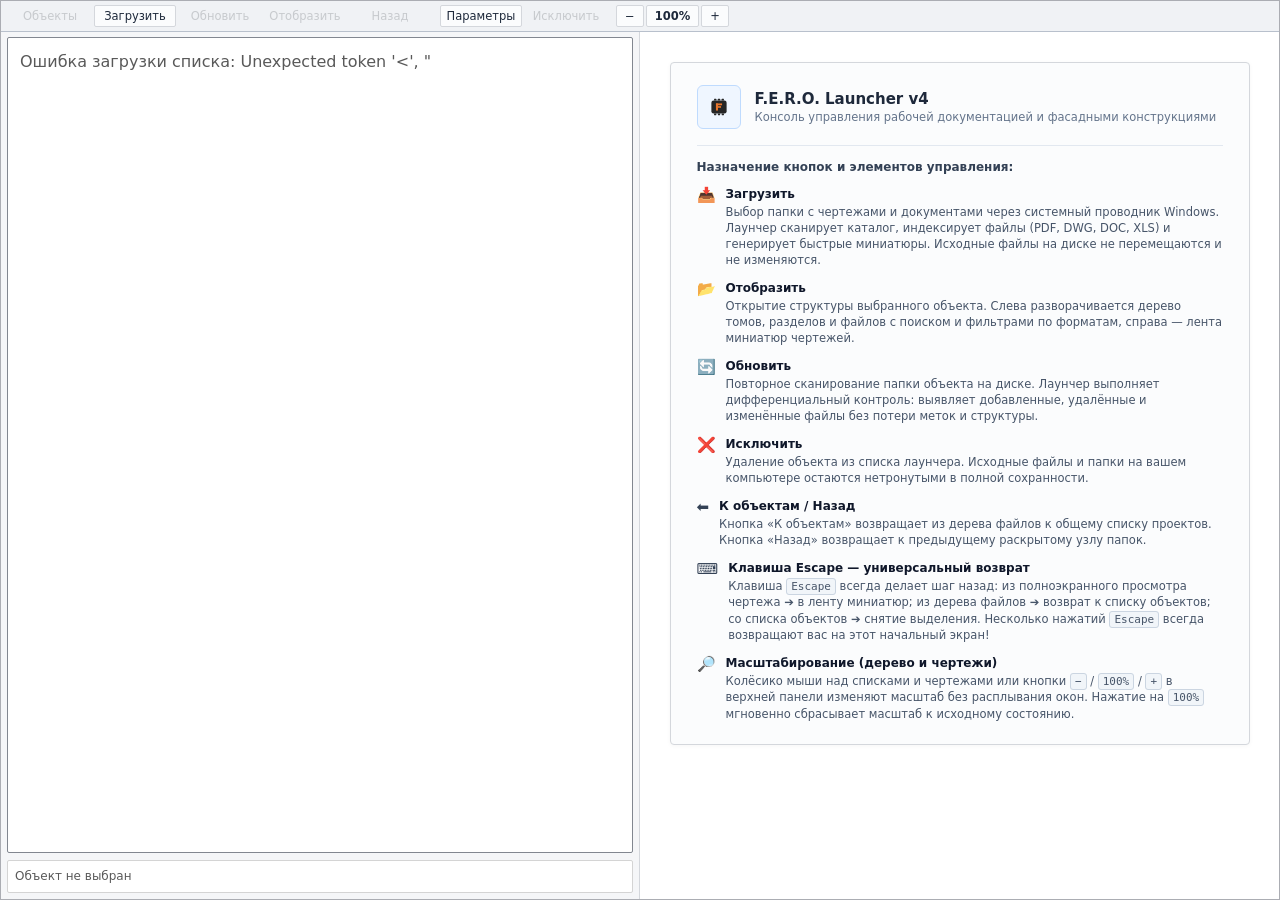
==== app/frontend/index.html @ 47281a1c "fix(frontend): robust DWG status polling with regex matching and cache buster" ====
<!doctype html>
<html lang="ru">
<head>
  <meta charset="utf-8">
  <meta name="viewport" content="width=device-width, initial-scale=1">
  <title>F.E.R.O. Launcher v4</title>
  <link rel="icon" href="favicon.ico" type="image/x-icon">
  <link rel="stylesheet" href="styles.css?v=20261012-stage-nav-fix">
</head>
<body>
  <div class="app-window">
    <div class="action-grid" aria-label="Действия с объектом">
      <button id="backToObjects" type="button" disabled title="Вернуться к списку загруженных объектов">Объекты</button>
      <button id="loadObject" type="button" title="Добавить новый объект в Launcher через системный диалог выбора папки Windows. Исходная папка не переносится и не меняется.">Загрузить</button>
      <button id="refreshObject" type="button" disabled title="Проверить выбранный объект заново: сравнить с предыдущим сканом и показать добавленные, изменённые и удалённые файлы без потери контекста.">Обновить</button>
      <button id="displayObject" type="button" disabled title="Открыть выбранный объект: показать дерево, поиск и фильтры файлов.">Отобразить</button>
      <button id="backToTree" type="button" disabled title="Вернуться к предыдущему состоянию дерева">Назад</button>
      <button id="btnSettings" type="button" title="Параметры лаунчера и ассоциации программ">Параметры</button>
      <button id="excludeObject" type="button" disabled title="Убрать объект из списка Launcher. Исходная папка не удаляется.">Исключить</button>
      <div class="scale-widget" id="scaleWidget" title="Масштаб отображения. Нажмите 100% для возврата к исходному состоянию">
        <button id="scaleMinusBtn" type="button" class="scale-btn" title="Уменьшить масштаб (дерево и миниатюры)">−</button>
        <button id="scaleResetBtn" type="button" class="scale-btn scale-reset" title="Сбросить масштаб на 100%">100%</button>
        <button id="scalePlusBtn" type="button" class="scale-btn" title="Увеличить масштаб (дерево и миниатюры)">+</button>
      </div>
    </div>
    <div class="progress-panel" id="progressPanel" hidden>
      <div class="progress-head"><span id="progressLabel">Операция…</span><strong id="progressValue">0%</strong></div>
      <div class="progress-track"><span id="progressFill"></span></div>
      <div class="progress-detail" id="progressDetail">Подготовка</div>
      <button class="cancel-button" id="cancelOperation" type="button">Отменить</button>
    </div>
    <main class="shell">
      <aside class="sidebar" id="sidebar">
        <section class="state active" id="objectListState">
          <div class="object-list" id="objectList"></div>
          <div class="stats" id="objectStats">Объект не выбран</div>
        </section>

        <section class="state" id="treeState">
          <input class="search-input" id="treeSearch" type="search" placeholder="Поиск: pdf, разрез, спецификация…" spellcheck="false">
          <div class="format-strip" id="formatStrip"></div>
          <div class="tree-filter-summary" id="treeFilterSummary"></div>
          <div class="tree" id="objectTree"></div>
        </section>
      </aside>

      <section class="viewer" aria-label="Область просмотра PDF">
        <div class="pdf-viewer empty" id="pdfViewer">
        <div class="welcome-panel" id="welcomePanel">
          <div class="welcome-card">
            <div class="welcome-header">
              <div class="welcome-icon">
                <svg viewBox="0 0 256 256" width="26" height="26" aria-hidden="true">
                  <g fill="#262626">
                    <rect x="79.25" y="47.5" width="22.5" height="17.5" rx="3"/>
                    <rect x="116.75" y="47.5" width="22.5" height="17.5" rx="3"/>
                    <rect x="154.25" y="47.5" width="22.5" height="17.5" rx="3"/>
                    <rect x="79.25" y="191" width="22.5" height="17.5" rx="3"/>
                    <rect x="116.75" y="191" width="22.5" height="17.5" rx="3"/>
                    <rect x="154.25" y="191" width="22.5" height="17.5" rx="3"/>
                    <rect x="53" y="63" width="150" height="130" rx="22"/>
                  </g>
                  <g fill="#E8762D">
                    <rect x="98" y="93" width="20" height="70"/>
                    <rect x="98" y="93" width="60" height="18"/>
                    <rect x="98" y="119.5" width="50" height="16"/>
                  </g>
                </svg>
              </div>
              <div class="welcome-title-group">
                <div class="welcome-title">F.E.R.O. Launcher v4</div>
                <div class="welcome-subtitle">Консоль управления рабочей документацией и фасадными конструкциями</div>
              </div>
            </div>
            <div class="welcome-divider"></div>
            <div class="welcome-section-title">Назначение кнопок и элементов управления:</div>
            <div class="welcome-grid">
              <div class="welcome-item">
                <span class="welcome-bullet">📥</span>
                <div>
                  <strong>Загрузить</strong>
                  <p>Выбор папки с чертежами и документами через системный проводник Windows. Лаунчер сканирует каталог, индексирует файлы (PDF, DWG, DOC, XLS) и генерирует быстрые миниатюры. Исходные файлы на диске не перемещаются и не изменяются.</p>
                </div>
              </div>
              <div class="welcome-item">
                <span class="welcome-bullet">📂</span>
                <div>
                  <strong>Отобразить</strong>
                  <p>Открытие структуры выбранного объекта. Слева разворачивается дерево томов, разделов и файлов с поиском и фильтрами по форматам, справа — лента миниатюр чертежей.</p>
                </div>
              </div>
              <div class="welcome-item">
                <span class="welcome-bullet">🔄</span>
                <div>
                  <strong>Обновить</strong>
                  <p>Повторное сканирование папки объекта на диске. Лаунчер выполняет дифференциальный контроль: выявляет добавленные, удалённые и изменённые файлы без потери меток и структуры.</p>
                </div>
              </div>
              <div class="welcome-item">
                <span class="welcome-bullet">❌</span>
                <div>
                  <strong>Исключить</strong>
                  <p>Удаление объекта из списка лаунчера. Исходные файлы и папки на вашем компьютере остаются нетронутыми в полной сохранности.</p>
                </div>
              </div>
              <div class="welcome-item">
                <span class="welcome-bullet">⬅️</span>
                <div>
                  <strong>К объектам / Назад</strong>
                  <p>Кнопка «К объектам» возвращает из дерева файлов к общему списку проектов. Кнопка «Назад» возвращает к предыдущему раскрытому узлу папок.</p>
                </div>
              </div>
              <div class="welcome-item">
                <span class="welcome-bullet">⌨️</span>
                <div>
                  <strong>Клавиша Escape — универсальный возврат</strong>
                  <p>Клавиша <code>Escape</code> всегда делает шаг назад: из полноэкранного просмотра чертежа ➔ в ленту миниатюр; из дерева файлов ➔ возврат к списку объектов; со списка объектов ➔ снятие выделения. Несколько нажатий <code>Escape</code> всегда возвращают вас на этот начальный экран!</p>
                </div>
              </div>
              <div class="welcome-item">
                <span class="welcome-bullet">🔎</span>
                <div>
                  <strong>Масштабирование (дерево и чертежи)</strong>
                  <p>Колёсико мыши над списками и чертежами или кнопки <code>−</code> / <code>100%</code> / <code>+</code> в верхней панели изменяют масштаб без расплывания окон. Нажатие на <code>100%</code> мгновенно сбрасывает масштаб к исходному состоянию.</p>
                </div>
              </div>
            </div>
          </div>
        </div>
        <div class="pdf-thumbs" id="pdfThumbs"></div>
        <div class="pdf-stage" id="pdfStage">
          <div class="viewer-empty" id="viewerEmpty"></div>
          <div class="quality-badge" id="qualityBadge" hidden style="display:none!important;"></div>
          <div class="page-position" id="pagePosition" hidden></div>
          <img id="pdfPageImage" alt="" hidden>
          <canvas id="pdfPageCanvas" hidden></canvas>
          <div class="txt-viewer" id="txtViewer" hidden><pre id="txtContent"></pre></div>
          <section class="excel-viewer" id="excelViewer" hidden aria-label="Просмотр Excel-книги">
            <div class="excel-book-title" id="excelBookTitle" title=""></div>
            <div class="excel-tabs-bar">
              <button class="excel-tabs-step" id="excelTabsLeft" type="button" title="Предыдущие вкладки">‹</button>
              <div class="excel-tabs" id="excelTabs" aria-label="Листы Excel"></div>
              <button class="excel-tabs-step" id="excelTabsRight" type="button" title="Следующие вкладки">›</button>
            </div>
            <iframe class="excel-sheet-frame" id="excelSheetFrame" title="Лист Excel" loading="lazy"></iframe>
          </section>
          <section class="excel-viewer" id="wordViewer" hidden aria-label="Просмотр Word-документа">
            <div class="excel-book-title" id="wordDocTitle" title=""></div>
            <div class="excel-tabs-bar">
              <button class="excel-tab" id="wordOpenNative" type="button" title="Открыть оригинал в MS Word">Открыть в Word</button>
              <div class="excel-tabs" id="wordMeta" aria-label="Сведения о документе"></div>
            </div>
            <iframe class="excel-sheet-frame" id="wordDocFrame" title="Документ Word" loading="lazy"></iframe>
          </section>
          <div class="viewer-controls" id="viewerControls" hidden>
            <button id="viewOpenNative" type="button" title="Открыть в программе по умолчанию">Открыть</button>
            <button id="viewZoomOut" type="button" title="Уменьшить">−</button>
            <button id="viewZoomIn" type="button" title="Увеличить">+</button>
            <button id="viewFit" type="button" title="Вписать страницу">Вписать</button>
            <button id="viewRotate" type="button" title="Повернуть на 90°">⟳</button>
            <button id="viewToggleDpi" type="button" class="view-dpi-btn" title="Качество листа: 150 DPI (по умолчанию) / 300 DPI (сверхчёткость)">150 DPI</button>
            <button id="viewToggleToc" type="button" title="Оглавление и разделы каталога" hidden>📑 Разделы</button>
            <button id="viewPrevPage" type="button" title="Предыдущая страница (←)">‹ Стр</button>
            <button id="viewNextPage" type="button" title="Следующая страница (→)">Стр ›</button>
            <button id="viewCopyLink" type="button" title="Копировать ссылку на страницу и узел">🔗 Ссылка</button>
          </div>
        </div>
        <div class="pdf-toc-drawer" id="pdfTocDrawer" hidden>
          <div class="pdf-toc-header">
            <span class="pdf-toc-title">Разделы каталога</span>
            <input class="pdf-toc-search" id="pdfTocSearch" type="search" placeholder="Поиск раздела, профиля…" spellcheck="false">
            <button class="pdf-toc-close" id="pdfTocClose" type="button" title="Закрыть (Escape)">✕</button>
          </div>
          <div class="pdf-toc-list" id="pdfTocList"></div>
        </div>
      </div>
    </section>
  </main>
  </div>

  <!-- Диалоговое окно "Параметры" -->
  <div class="modal-overlay" id="settingsModal" hidden>
    <div class="modal-dialog" role="dialog" aria-labelledby="settingsModalTitle" aria-modal="true">
      <div class="modal-header">
        <span id="settingsModalTitle">Параметры — Ассоциации программ</span>
        <button type="button" class="modal-close" id="settingsCloseBtn" title="Закрыть (Escape)">✕</button>
      </div>
      <div class="modal-body">
        <div class="settings-lead">
          Для каждого типа файлов укажите полный путь к исполняемому файлу (.exe) нативной программы.
          Кнопка «Обзор…» поможет найти файл. Пустое поле — этот тип открывается только через меню правой кнопки.
        </div>
        <div class="settings-toolbar">
          <button type="button" class="settings-btn" id="settingsFillEmptyBtn" title="Найти ассоциации Windows и заполнить только пустые поля, не затрагивая существующие настройки">
            ⚡ Заполнить пустые поля из настроек Windows
          </button>
          <button type="button" class="settings-btn" id="settingsOpenWinSettingsBtn" title="Открыть раздел «Приложения по умолчанию» в параметрах Windows">
            ⚙ Открыть настройки приложений Windows
          </button>
        </div>
        <div id="settingsDwgHint" class="settings-dwg-hint" hidden></div>
        <div class="settings-form" id="settingsAppsForm"></div>
      </div>
      <div class="modal-footer">
        <button type="button" class="modal-btn-primary" id="settingsSaveBtn">Сохранить</button>
        <button type="button" class="modal-btn" id="settingsCancelBtn">Отмена</button>
      </div>
    </div>
  </div>

  <div id="toast" class="toast" hidden aria-live="polite"></div>
  <div id="contextMenu" class="context-menu" hidden></div>
  <script src="lib/pdfjs/pdf.min.js"></script>
  <script>
    pdfjsLib.GlobalWorkerOptions.workerSrc = 'lib/pdfjs/pdf.worker.min.js';
  </script>
  <script src="app.js?v=20261014-dwg-live-poll-v2"></script>
</body>
</html>
---- app/frontend/styles.css ----
:root {
  --tree-scale: 1;
  --bg: #f5f6f8;
  --panel: #f5f6f8;
  --panel-soft: #ffffff;
  --line: #d4d7dc;
  --line-strong: #abadb3;
  --text: #000000;
  --muted: #595959;
  --active: #f0f2f5;
  --active-strong: #dedfe3;
  --progress: #70747a;
  --shadow: rgba(0, 0, 0, .08);
  --dot: transparent;
  --paper: #ffffff;
}

* { box-sizing: border-box; }

html, body {
  width: 100%;
  height: 100%;
  margin: 0;
  overflow: hidden;
  font-family: "Segoe UI", system-ui, sans-serif;
  color: var(--text);
  background: var(--bg);
}

/* Единое окно приложения с непрерывной тонкой серенькой рамкой по периметру */
.app-window {
  display: flex;
  flex-direction: column;
  height: 100vh;
  box-sizing: border-box;
  border: 1px solid #abadb3; /* Тоненькая серенькая рамка по периметру всего окна */
  background: #f5f6f8;
  overflow: hidden;
}



/* Полоса действий (серая как у Microsoft) */
.action-grid {
  display: flex;
  align-items: center;
  gap: 3px;
  height: 31px;
  min-height: 31px;
  padding: 0 8px;
  background: #f0f2f5;
  border-bottom: 1px solid #b8c0cc; /* Тонкая полоска снизу, продетая до конца */
  box-shadow: 0 1px 0 #ffffff; /* Нижний выпуклый 3D-рельеф */
  box-sizing: border-box;
}

/* Кнопки действий: Объекты, Загрузить, Обновить, Отобразить, Исключить, Назад */
/* Абсолютно одинаковые по своей ширине */
.action-grid > button {
  width: 82px;
  min-width: 82px;
  max-width: 82px;
  height: 22px;
  min-height: 22px;
  padding: 0 4px;
  text-align: center;
  border: 1px solid #d4d7dc;
  border-radius: 2px;
  background: #fbfcfd;
  color: #1e293b;
  font: 11.5px/20px "Segoe UI", -apple-system, BlinkMacSystemFont, system-ui, sans-serif;
  cursor: pointer;
  white-space: nowrap;
  box-shadow: none;
  transition: background 0.08s ease, border-color 0.08s ease;
  box-sizing: border-box;
}

.action-grid > button:hover:not(:disabled) {
  background: #e5f1fb;
  border-color: #70c0e8;
  color: #000000;
}

.action-grid > button:active:not(:disabled) {
  background: #cce4f7;
  border-color: #005499;
}

/* Виджет масштабирования [−] [100%] [+] */
.scale-widget {
  display: inline-flex;
  align-items: center;
  margin-left: 6px;
  gap: 2px;
}

.scale-widget .scale-btn {
  height: 22px;
  min-height: 22px;
  padding: 0 8px;
  border: 1px solid #d4d7dc;
  border-radius: 2px;
  background: #fbfcfd;
  color: #1e293b;
  font: 11.5px/20px "Segoe UI", -apple-system, BlinkMacSystemFont, system-ui, sans-serif;
  cursor: pointer;
  white-space: nowrap;
  box-shadow: none;
  transition: background 0.08s ease, border-color 0.08s ease;
  box-sizing: border-box;
}

.scale-widget .scale-reset {
  min-width: 48px;
  text-align: center;
  font-weight: 600;
}

.scale-widget .scale-btn:hover:not(:disabled) {
  background: #e5f1fb;
  border-color: #70c0e8;
  color: #000000;
}

.scale-widget .scale-btn:active:not(:disabled) {
  background: #cce4f7;
  border-color: #005499;
}



.shell {
  flex: 1;
  display: grid;
  grid-template-columns: 50% 50%;
  height: auto;
  min-height: 0;
  overflow: hidden;
  background: #f5f6f8;
}

.shell.full-view {
  grid-template-columns: minmax(0, 1fr);
}

.shell.full-view .sidebar {
  display: none !important;
}

.sidebar {
  display: flex;
  flex-direction: column;
  min-width: 0;
  min-height: 0;
  overflow: hidden;
  border-right: 1px solid #d4d7dc;
  background: #f5f6f8;
  padding: 5px 6px 6px 6px;
}



.scale-btn {
  height: 22px;
  min-height: 22px;
  padding: 0 6px;
  border: 1px solid #d4d7dc;
  border-radius: 2px;
  background: #fbfcfd;
  color: #1e293b;
  font: 11px/20px "Segoe UI", system-ui, sans-serif;
  cursor: pointer;
  white-space: nowrap;
  box-shadow: none;
  transition: background 0.08s ease, border-color 0.08s ease;
}

.scale-btn:hover {
  background: #e5f1fb;
  border-color: #70c0e8;
  color: #000000;
}

.scale-btn:active {
  background: #cce4f7;
  border-color: #005499;
}

.scale-btn.scale-reset {
  font-weight: 600;
  min-width: 44px;
  text-align: center;
}

.action-grid button:disabled {
  background: transparent;
  border-color: transparent;
  color: #a0a4a8;
  opacity: 0.5;
  cursor: default;
}

button {
  min-height: 25px;
  border: 1px solid #adadad;
  border-radius: 2px;
  background: #e1e1e1;
  color: #000000;
  cursor: pointer;
  font: 12px/1.2 "Segoe UI", -apple-system, BlinkMacSystemFont, system-ui, sans-serif;
  box-shadow: none;
  transition: background 0.08s ease, border-color 0.08s ease;
}

button:hover:not(:disabled) {
  background: #e5f1fb;
  border-color: #0078d7;
}

button:active:not(:disabled) {
  background: #cce4f7;
  border-color: #005499;
}

button:disabled {
  background: #f4f4f4;
  border-color: #dcdcdc;
  color: #a0a0a0;
  cursor: default;
}

.stats {
  border: 1px solid #d4d4d4;
  border-radius: 2px;
  background: #ffffff;
}

.progress-panel {
  position: fixed;
  top: 60px;
  left: 50%;
  transform: translateX(-50%);
  width: 440px;
  max-width: 90vw;
  padding: 12px 14px;
  background: #ffffff;
  border: 1px solid #707070;
  box-shadow: 0 8px 24px rgba(0, 0, 0, 0.25);
  border-radius: 4px;
  z-index: 30000;
  box-sizing: border-box;
  pointer-events: auto;
}

.progress-panel[hidden] {
  display: none !important;
}

.progress-head {
  display: flex;
  justify-content: space-between;
  gap: 8px;
  font-size: 12px;
}

.progress-track {
  height: 6px;
  margin: 6px 0;
  overflow: hidden;
  border-radius: 999px;
  background: rgba(102, 127, 153, .18);
}

.progress-track span {
  display: block;
  width: 0;
  height: 100%;
  border-radius: inherit;
  background: var(--progress);
  transition: width .16s linear;
}

.progress-track span.is-error { background: #b45757; }

.txt-viewer {
  cursor: auto;
  width: 100%;
  height: 100%;
  overflow: auto;
  padding: 18px 22px;
  box-sizing: border-box;
}
.txt-viewer[hidden] { display: none !important; }
.txt-viewer pre {
  margin: 0;
  white-space: pre-wrap;
  word-break: break-word;
  font-family: Consolas, "Courier New", monospace;
  font-size: 13px;
  line-height: 1.5;
  user-select: text;
}

.progress-track span.is-busy {
  background-image: linear-gradient(90deg, rgba(255,255,255,0) 0%, rgba(255,255,255,.5) 50%, rgba(255,255,255,0) 100%);
  background-size: 200% 100%;
  animation: progress-busy 1.1s linear infinite;
}
@keyframes progress-busy {
  from { background-position: 200% 0; }
  to { background-position: -200% 0; }
}

.progress-detail {
  overflow: hidden;
  color: var(--muted);
  font-size: 11px;
  text-overflow: ellipsis;
  white-space: nowrap;
}

.cancel-button {
  width: 100%;
  min-height: 28px;
  margin-top: 7px;
  font-size: 12px;
  cursor: pointer;
  z-index: 30001;
  position: relative;
  font-weight: 500;
}

.cancel-button:hover {
  background: #f1f5f9;
  border-color: #94a3b8;
}

.cancel-button:active {
  background: #e2e8f0;
}

.state {
  display: none;
  min-height: 0;
  flex: 1;
}

.state.active {
  display: flex;
  flex-direction: column;
}

textarea,
.search-input {
  width: 100%;
  border: 1px solid #abadb3;
  border-radius: 2px;
  color: #000000;
  background: #ffffff;
  font: 12px/1.35 "Segoe UI", -apple-system, BlinkMacSystemFont, system-ui, sans-serif;
}

textarea {
  min-height: 56px;
  resize: vertical;
  padding: 4px 6px;
  margin-bottom: 7px;
}

.search-input {
  height: 23px;
  min-height: 23px;
  padding: 1px 6px;
  margin-bottom: 5px;
  border: 1px solid #abadb3;
  border-radius: 2px;
  font-size: 11.5px;
}

.search-input:focus,
textarea:focus {
  border-color: #0078d7;
  outline: 1px solid #0078d7;
}

.object-list,
.tree {
  min-height: 0;
  overflow: auto;
  border: 1px solid #828790;
  border-radius: 2px;
  background: #ffffff;
}

.object-list {
  flex: 1;
  margin-bottom: 7px;
  overflow-y: auto;
  padding: 2px 0;
  display: flex;
  flex-direction: column;
  gap: 1px;
}

.object-row {
  position: relative;
  display: inline-flex;
  align-items: center;
  justify-content: flex-start;
  height: calc(22px * var(--tree-scale, 1));
  min-height: calc(22px * var(--tree-scale, 1));
  max-height: calc(22px * var(--tree-scale, 1));
  width: fit-content;
  max-width: 100%;
  padding: 0 6px 0 4px;
  border-radius: 2px;
  border: 1px solid transparent;
  cursor: pointer;
  user-select: none;
  font-size: calc(12px * var(--tree-scale, 1));
  line-height: calc(22px * var(--tree-scale, 1));
  color: #000000;
  transition: border-color 0.08s ease, background 0.08s ease;
}

.object-row:hover {
  background: #f2f7fc;
  border-color: #b8d6fb;
}

.object-row.selected {
  background: #ebf4fc;
  border-color: #3399ff;
  color: #000000;
  font-weight: 400;
}

.object-row.selected:hover {
  background: #e0f0fc;
  border-color: #3399ff;
}

.object-row.selected .object-title {
  color: #000000;
}

.object-row .object-main {
  display: inline-flex;
  align-items: center;
  gap: 6px;
  min-width: 0;
  flex: 0 0 auto;
  overflow: hidden;
}

.object-row .object-icon {
  width: calc(15px * var(--tree-scale, 1));
  height: calc(15px * var(--tree-scale, 1));
  flex-shrink: 0;
  display: inline-flex;
  align-items: center;
  justify-content: center;
}

.object-row .object-title {
  overflow: hidden;
  text-overflow: ellipsis;
  white-space: nowrap;
  font-size: calc(11.5px * var(--tree-scale, 1));
  font-weight: inherit;
  letter-spacing: -0.01em;
}

.object-row .object-badge {
  font-size: calc(10px * var(--tree-scale, 1));
  color: var(--muted);
  flex-shrink: 0;
  margin-left: 2px;
}

.stats {
  max-width: 100%;
  overflow: hidden;
  padding: 7px;
  color: var(--muted);
  font-size: 12px;
  line-height: 1.45;
  overflow-wrap: anywhere;
  word-break: break-word;
}

.stats * {
  max-width: 100%;
}

.format-strip {
  display: flex;
  flex-wrap: wrap;
  align-content: flex-start;
  gap: 3px 4px;
  height: 45px;
  min-height: 45px;
  max-height: 45px;
  box-sizing: border-box;
  margin-bottom: 6px;
  padding: 2px 4px;
  border: 1px solid #abadb3;
  border-radius: 2px;
  background: #ffffff;
  overflow-y: auto;
  overflow-x: hidden;
}

.format-chip {
  display: inline-flex;
  align-items: center;
  justify-content: center;
  height: 18px;
  min-height: 18px;
  max-height: 18px;
  box-sizing: border-box;
  padding: 0 5px;
  border: 1px solid #c0c2c6;
  border-radius: 2px;
  font-size: 11px;
  font-weight: 400;
  line-height: 16px;
  color: #202020;
  background: #fdfdfd;
  cursor: pointer;
  white-space: nowrap;
  user-select: none;
  transition: background 0.08s ease, border-color 0.08s ease, color 0.08s ease;
}

.format-chip:hover {
  background: #e5f1fb;
  border-color: #0078d7;
  color: #000000;
}

.format-chip.active {
  background: #cce8ff;
  border-color: #005499;
  color: #003366;
  font-weight: 600;
}

.format-empty {
  font-size: 11px;
  color: #767676;
  padding: 2px 4px;
}

.tree-filter-summary {
  display: none;
  align-items: center;
  justify-content: space-between;
  gap: 6px;
  padding: 3px 6px;
  margin-bottom: 5px;
  border: 1px solid #c9d2de;
  border-radius: 2px;
  background: #f0f4f9;
  font-size: 11px;
  color: #1e293b;
  line-height: 1.3;
  box-sizing: border-box;
  white-space: nowrap;
  overflow: hidden;
  text-overflow: ellipsis;
}

.tree-filter-summary.visible {
  display: flex;
}

.tree-filter-summary strong {
  color: #0f172a;
}

.tree-filter-summary .filter-count-badge {
  color: #005499;
  font-weight: 600;
}

.tree-filter-summary .filter-reset-hint {
  color: #64748b;
  font-size: 10px;
  margin-left: auto;
  cursor: pointer;
  text-decoration: underline;
}

.tree-filter-summary .filter-reset-hint:hover {
  color: #005499;
}

/* =========================================================================
   Дерево папок и файлов: стиль Windows 11 Explorer (22px плотность)
   ========================================================================= */

.tree {
  flex: 1;
  min-height: 0;
  min-width: 0;
  padding: 3px 4px 6px 2px;
  font-size: 11.75px;
  overflow-y: auto;
  overflow-x: auto;
}

/* Полоса прокрутки: ультратонкая элегантная полоска в стиле Windows 11 / MMC */
.tree::-webkit-scrollbar,
.format-strip::-webkit-scrollbar,
.object-list::-webkit-scrollbar,
.pdf-thumbs::-webkit-scrollbar {
  width: 5px;
  height: 5px;
}

.tree::-webkit-scrollbar-track,
.format-strip::-webkit-scrollbar-track,
.object-list::-webkit-scrollbar-track,
.pdf-thumbs::-webkit-scrollbar-track {
  background: transparent;
}

.tree::-webkit-scrollbar-thumb,
.format-strip::-webkit-scrollbar-thumb,
.object-list::-webkit-scrollbar-thumb,
.pdf-thumbs::-webkit-scrollbar-thumb {
  background: #c4c6cc;
  border-radius: 3px;
}

.tree::-webkit-scrollbar-thumb:hover,
.format-strip::-webkit-scrollbar-thumb:hover,
.object-list::-webkit-scrollbar-thumb:hover,
.pdf-thumbs::-webkit-scrollbar-thumb:hover {
  background: #8e9299;
}

.tree::-webkit-scrollbar-thumb:active,
.format-strip::-webkit-scrollbar-thumb:active,
.object-list::-webkit-scrollbar-thumb:active,
.pdf-thumbs::-webkit-scrollbar-thumb:active {
  background: #5c6066;
}

.tree::-webkit-scrollbar-button,
.format-strip::-webkit-scrollbar-button,
.object-list::-webkit-scrollbar-button,
.pdf-thumbs::-webkit-scrollbar-button {
  display: none;
  width: 0;
  height: 0;
}

.tree::-webkit-scrollbar-corner,
.format-strip::-webkit-scrollbar-corner,
.object-list::-webkit-scrollbar-corner,
.pdf-thumbs::-webkit-scrollbar-corner {
  background: transparent;
}

.tree-node {
  position: relative;
  display: flex;
  flex-direction: column;
  width: max-content;
  min-width: 100%;
}

.tree-row {
  position: relative;
  display: inline-flex;
  align-items: center;
  justify-content: flex-start;
  height: calc(22px * var(--tree-scale, 1));
  min-height: calc(22px * var(--tree-scale, 1));
  max-height: calc(22px * var(--tree-scale, 1));
  width: max-content;
  max-width: max-content;
  padding: 0 6px 0 4px;
  border-radius: 2px;
  border: 1px solid transparent;
  white-space: nowrap;
  cursor: pointer;
  user-select: none;
  font-size: calc(12px * var(--tree-scale, 1));
  line-height: calc(22px * var(--tree-scale, 1));
  color: #000000;
  transition: border-color 0.08s ease, background 0.08s ease;
}

.tree-row:hover {
  background: #f2f7fc;
  border-color: #b8d6fb;
}

.tree-row.selected {
  background: #ebf4fc;
  border-color: #3399ff;
  color: #000000;
  font-weight: 400;
}

.tree-row.selected:hover {
  background: #e0f0fc;
  border-color: #3399ff;
}

/* Короткая подсветка строки дерева для файла активной миниатюры */
.tree-row.thumb-reveal {
  background: #dbeafe !important;
  border-color: #2563eb !important;
  box-shadow: 0 0 0 1px #2563eb;
  color: #1e3a8a !important;
  font-weight: 600;
}

.tree-row.thumb-reveal:hover {
  background: #bfdbfe !important;
}

.tree-row.folder {
  color: #000000;
  font-weight: 400;
}

.tree-row.file {
  color: #000000;
  font-weight: 400;
}

.tree-row.selected.folder,
.tree-row.selected.file,
.tree-row.selected .tree-name {
  color: #000000;
}

.tree-row.selected .tree-chevron {
  color: #666666;
}

.tree-row-content {
  display: inline-flex;
  align-items: center;
  gap: 5px;
  min-width: 0;
  flex: 0 0 auto;
}

.tree-chevron {
  display: inline-flex;
  align-items: center;
  justify-content: center;
  width: calc(16px * var(--tree-scale, 1));
  min-width: calc(16px * var(--tree-scale, 1));
  height: calc(22px * var(--tree-scale, 1));
  flex-shrink: 0;
  font-size: calc(11px * var(--tree-scale, 1));
  font-weight: 400;
  color: #666666;
  cursor: pointer;
  user-select: none;
  transition: transform 0.1s ease, color 0.1s ease;
  line-height: calc(22px * var(--tree-scale, 1));
}

.tree-chevron:hover {
  color: #000000;
}

.tree-chevron.expanded {
  transform: rotate(90deg);
}

.tree-chevron.leaf {
  visibility: hidden;
}

.tree-icon {
  width: calc(15px * var(--tree-scale, 1));
  height: calc(15px * var(--tree-scale, 1));
  flex-shrink: 0;
  display: inline-flex;
  align-items: center;
  justify-content: center;
}

.tree-icon svg {
  width: 100%;
  height: 100%;
  display: block;
}

.tree-name {
  overflow: visible;
  text-overflow: clip;
  white-space: nowrap;
  font-size: calc(11.5px * var(--tree-scale, 1));
  letter-spacing: -0.01em;
  flex-shrink: 0;
}

.tree-meta {
  color: var(--muted);
  font-size: 10px;
  flex-shrink: 0;
  margin-left: 2px;
}

.pair-badge {
  display: inline-block;
  margin-left: 3px;
  color: #4b6f8f;
  font-size: 11px;
  font-weight: 600;
  line-height: 1;
  vertical-align: baseline;
}

.pair-badge:empty {
  display: none;
}

/* Дочерние элементы дерева: аккуратная тонкая вертикальная направляющая */
.tree-children {
  position: relative;
  margin-left: 14px;
  padding-left: 6px;
  border-left: 1px solid #e0e0e0;
  display: flex;
  flex-direction: column;
  gap: 1px;
  width: max-content;
  min-width: 100%;
}

.tree-children.collapsed {
  display: none;
}

/* Тост уведомление */
.toast {
  position: fixed;
  bottom: 18px;
  right: 18px;
  z-index: 9999;
  display: flex;
  align-items: center;
  gap: 8px;
  padding: 7px 14px;
  border-radius: 6px;
  background: #1e293b;
  color: #f8fafc;
  font-size: 11.5px;
  font-weight: 500;
  box-shadow: 0 4px 14px rgba(0, 0, 0, 0.2);
  pointer-events: none;
  opacity: 0;
  transform: translateY(8px);
  transition: opacity 0.18s ease, transform 0.18s ease;
}

.toast.visible {
  opacity: 1;
  transform: translateY(0);
}

.empty-note {
  padding: 12px;
  color: var(--muted);
}


.viewer {
  display: flex;
  flex-direction: column;
  min-width: 0;
  min-height: 0;
  background-color: #ffffff;
  background-image: none;
}

.pdf-viewer {
  flex: 1;
  display: block;
  position: relative;
  width: 100%;
  height: 100%;
  min-width: 0;
  min-height: 0;
  overflow: hidden;
}

.pdf-viewer.empty {
  background: #ffffff;
}

.pdf-viewer.empty .pdf-thumbs,
.pdf-viewer.empty .pdf-stage,
.pdf-viewer.empty .viewer-empty {
  display: none !important;
}

.pdf-viewer:not(.empty) .welcome-panel {
  display: none !important;
}

/* Стартовая карточка консоли MMC (когда ничего не выбрано) */
.welcome-panel {
  display: flex;
  align-items: flex-start;
  justify-content: center;
  padding: 30px 24px;
  overflow: auto;
  background: #ffffff;
  height: 100%;
  width: 100%;
}

.welcome-card {
  max-width: 580px;
  width: 100%;
  border: 1px solid #d4d7dc;
  border-radius: 4px;
  background: #fbfcfd;
  box-shadow: 0 1px 4px rgba(0, 0, 0, 0.04);
  padding: 22px 26px;
}

.welcome-header {
  display: flex;
  align-items: center;
  gap: 14px;
}

.welcome-icon {
  width: 44px;
  height: 44px;
  border-radius: 6px;
  background: #eff6ff;
  border: 1px solid #bfdbfe;
  display: flex;
  align-items: center;
  justify-content: center;
  flex-shrink: 0;
}

.welcome-title {
  font-size: 15px;
  font-weight: 600;
  color: #1e293b;
}

.welcome-subtitle {
  font-size: 11.5px;
  color: #64748b;
  margin-top: 2px;
}

.welcome-divider {
  height: 1px;
  background: #e2e8f0;
  margin: 16px 0 14px;
}

.welcome-section-title {
  font-size: 12px;
  font-weight: 600;
  color: #334155;
  margin-bottom: 12px;
}

.welcome-grid {
  display: flex;
  flex-direction: column;
  gap: 12px;
}

.welcome-item {
  display: flex;
  align-items: flex-start;
  gap: 10px;
  font-size: 12px;
  line-height: 1.4;
  color: #334155;
}

.welcome-bullet {
  font-size: 15px;
  line-height: 1.2;
  flex-shrink: 0;
}

.welcome-item strong {
  display: block;
  font-weight: 600;
  color: #0f172a;
  margin-bottom: 1px;
}

.welcome-item p {
  margin: 0;
  color: #475569;
  font-size: 11.5px;
}

.welcome-item code {
  background: #f1f5f9;
  border: 1px solid #cbd5e1;
  border-radius: 3px;
  padding: 1px 4px;
  font-size: 11px;
}

.shell.full-view .pdf-viewer {
  grid-template-columns: minmax(0, 1fr);
}

.viewer-controls[hidden] {
  display: none !important;
}

/* В стандартном режиме (две зоны: дерево слева, лента миниатюр справа):
   .pdf-thumbs занимает всё правое поле.
   Сцена .pdf-stage скрыта и открывается только в полноэкранном режиме (full-view) или для таблицы Excel */
.shell:not(.full-view) .pdf-viewer:not(.empty) .pdf-thumbs {
  display: block !important;
  width: 100%;
  height: 100%;
  overflow-y: auto;
  overflow-x: hidden;
}

.shell:not(.full-view) .pdf-viewer .pdf-stage:not(:has(.excel-viewer:not([hidden]))):not(:has(#wordViewer:not([hidden]))) {
  display: none !important;
}

.shell:not(.full-view) .pdf-viewer:not(.stage-active) .pdf-stage {
  display: none !important;
}

.shell:not(.full-view) .pdf-toc-drawer {
  display: none !important;
}

.shell:not(.full-view) .pdf-viewer .pdf-stage:has(.excel-viewer:not([hidden])),
.shell:not(.full-view) .pdf-viewer .pdf-stage:has(#wordViewer:not([hidden])) {
  display: block !important;
  position: relative;
  width: 100%;
  height: 100%;
  padding: 0 !important;
}

.shell.full-view .pdf-thumbs {
  display: none !important;
}

.shell.full-view .pdf-stage {
  display: block !important;
  position: relative;
  width: 100%;
  height: 100%;
  min-width: 0;
  min-height: 0;
  overflow: hidden;
  padding: 14px;
}

.ribbon-load-more {
  display: flex;
  align-items: center;
  justify-content: center;
  gap: 8px;
  width: 100%;
  padding: 10px 16px;
  margin: 14px 0 20px;
  background: #f8fafc;
  border: 1px solid #cbd5e1;
  border-radius: 4px;
  font-size: 12.5px;
  font-weight: 500;
  color: #1e293b;
  cursor: pointer;
  text-align: center;
  transition: background 0.15s, border-color 0.15s;
}

.ribbon-load-more:hover {
  background: #e2e8f0;
  border-color: #94a3b8;
}

.ribbon-load-more:active {
  background: #cbd5e1;
}

.pdf-thumbs {
  --thumb-scale: 1;
  min-width: 0;
  min-height: 0;
  overflow: auto;
  border-right: 0;
  background: #ffffff;
  padding: 12px 18px;
  user-select: none;
}

.pdf-thumb {
  display: block;
  width: 100%;
  height: auto;
  min-height: 0;
  margin: 0;
  padding: 6px;
  border: 1px solid #d4d7dc;
  border-radius: 2px;
  background: #ffffff;
  text-align: left;
  user-select: none;
  -webkit-user-select: none;
  cursor: pointer;
  transition: border-color 0.1s ease, background 0.1s ease;
}

.pdf-thumb:hover {
  border-color: #b8d6fb;
  background: #f2f7fc;
}

.pdf-thumb.active {
  border-color: #3399ff;
  background: #ebf4fc;
  box-shadow: 0 0 0 1px #3399ff;
}

.pdf-thumb img {
  display: block;
  width: auto;
  max-width: 100%;
  max-height: calc(480px * var(--thumb-scale, 1));
  margin: 0 auto;
  object-fit: contain;
  border: 1px solid #d4d7dc;
  background: #fff;
  -webkit-user-drag: none;
  user-select: none;
  transform: none !important;
}

.missing-preview-card {
  display: grid;
  min-height: calc(120px * var(--thumb-scale));
  place-items: center;
  border: 1px dashed rgba(102, 127, 153, .65);
  border-radius: 5px;
  background: rgba(251, 252, 253, .52);
  color: var(--muted);
  font-size: calc(12px * min(var(--thumb-scale), 1.4));
}

.txt-thumb-preview {
  display: block;
  max-height: calc(72px * var(--thumb-scale, 1));
  overflow: hidden;
  padding: 6px 8px;
  border: 1px dashed rgba(102, 127, 153, .65);
  border-radius: 5px;
  background: rgba(251, 252, 253, .72);
  color: #334155;
  font-family: Consolas, "Courier New", monospace;
  font-size: 11px;
  line-height: 1.4;
  white-space: pre-wrap;
  word-break: break-word;
  user-select: none;
  -webkit-user-select: none;
}

.pdf-thumb span {
  display: block;
  margin-top: 5px;
  overflow: hidden;
  color: var(--muted);
  font-size: 11px;
  line-height: 1.25;
  text-overflow: ellipsis;
  user-select: none;
  -webkit-user-select: none;
}

.excel-book-thumb span {
  overflow: visible;
  text-overflow: clip;
  overflow-wrap: anywhere;
  white-space: normal;
}

.pdf-stage {
  position: relative;
  min-width: 0;
  min-height: 0;
  overflow: hidden;
  padding: 14px;
  user-select: none;
}

.pdf-stage img, .pdf-stage canvas {
  display: block;
  position: absolute;
  left: 50%;
  top: 50%;
  max-width: none;
  max-height: none;
  background: var(--paper);
  box-shadow: 0 10px 30px var(--shadow);
  transform-origin: center center;
  will-change: transform;
  -webkit-user-drag: none;
  user-select: none;
}

.pdf-stage img[hidden], .pdf-stage canvas[hidden] {
  display: none !important;
}

.excel-viewer {
  cursor: default;
  position: absolute;
  inset: 0;
  display: grid;
  grid-template-rows: auto auto minmax(0, 1fr);
  min-width: 0;
  min-height: 0;
  background: var(--paper);
  user-select: none;
}

/* The generic .excel-viewer display rule must not override the HTML hidden
   state. Otherwise an inactive Excel layer remains above the PDF stage and
   can cover a successfully rendered large PDF image. */
.excel-viewer[hidden] {
  display: none !important;
}

.excel-book-title {
  min-width: 0;
  padding: 8px 12px;
  overflow-x: auto;
  border-bottom: 1px solid var(--line);
  background: rgba(255, 255, 255, .94);
  color: var(--text);
  font-size: 14px;
  font-weight: 500;
  line-height: 1.25;
  white-space: nowrap;
}

.excel-tabs-bar {
  display: grid;
  grid-template-columns: 28px minmax(0, 1fr) 28px;
  align-items: stretch;
  border-bottom: 1px solid var(--line);
  background: rgba(241, 245, 247, .9);
}

.excel-tabs {
  display: flex;
  min-width: 0;
  gap: 4px;
  overflow: auto hidden;
  padding: 7px 10px;
  scroll-behavior: smooth;
}

.excel-tabs-step {
  min-width: 28px;
  min-height: 0;
  padding: 0;
  border: 0;
  border-radius: 0;
  background: rgba(241, 245, 247, .96);
  color: var(--muted);
  font-size: 20px;
  line-height: 1;
}

.excel-tab {
  flex: 0 0 auto;
  min-height: 26px;
  max-width: 220px;
  padding: 0 10px;
  overflow: hidden;
  color: var(--muted);
  font-size: 11px;
  text-overflow: ellipsis;
  white-space: nowrap;
}

.excel-tab.active {
  color: var(--text);
  border-color: #94afbf;
  background: var(--paper);
}


.excel-book-thumb,
.word-doc-thumb {
  text-align: left;
}

.excel-book-preview,
.word-doc-preview {
  position: relative;
  width: 100%;
  height: min(480px, 70vh);
  overflow: hidden;
  border: 1px solid var(--line);
  background: var(--paper);
}

.excel-book-preview iframe,
.word-doc-preview iframe {
  position: absolute;
  top: 0;
  left: 0;
  width: 100%;
  height: 100%;
  border: 0;
  pointer-events: none;
  transform: none;
  transform-origin: 0 0;
}

.excel-sheet-frame {
  width: 100%;
  height: 100%;
  min-width: 0;
  min-height: 0;
  border: 0;
  background: var(--paper);
}

.pdf-stage {
  cursor: grab;
}

.pdf-stage.dragging {
  cursor: grabbing;
}

.viewer-controls {
  position: absolute;
  left: 50%;
  bottom: 8px;
  z-index: 5;
  display: flex;
  align-items: center;
  gap: 4px;
  padding: 3px 6px;
  border: 1px solid #abadb3;
  border-radius: 2px;
  background: #f0f0f0;
  box-shadow: 0 2px 8px rgba(0, 0, 0, 0.15);
  opacity: .92;
  transform: translateX(-50%);
  transition: opacity .12s ease;
}

.viewer-controls:hover {
  opacity: 1;
}

.viewer-controls button {
  min-width: 28px;
  min-height: 24px;
  padding: 0 6px;
  border-radius: 2px;
  font-size: 12px;
  font-weight: 400;
  cursor: pointer;
}

#viewFit {
  min-width: 70px;
  white-space: nowrap;
}

.view-dpi-btn {
  font-weight: 600;
  min-width: 66px;
  font-size: 11px;
  letter-spacing: 0.3px;
  transition: all 0.15s ease;
}

.view-dpi-btn.dpi-300 {
  background: #007acc !important;
  color: #fff !important;
  border-color: #0062a3 !important;
  box-shadow: 0 0 6px rgba(0, 122, 204, 0.4);
}

.view-dpi-btn.loading {
  opacity: 0.6;
  cursor: wait;
}

.viewer-controls button.active {
  background: var(--active-strong);
}

.page-position {
  position: absolute;
  top: 9px;
  left: 10px;
  z-index: 4;
  padding: 4px 10px;
  border: 1px solid rgba(102, 127, 153, .72);
  border-radius: 999px;
  background: rgba(251, 252, 253, .85);
  color: var(--ink);
  font: 600 11px/1.2 "Segoe UI", system-ui, sans-serif;
  white-space: nowrap;
  pointer-events: none;
}

.page-position[hidden] {
  display: none !important;
}
/* Выдвижная панель оглавления и разделов каталога */
.pdf-toc-drawer {
  position: absolute;
  top: 0;
  left: 0;
  bottom: 0;
  width: 320px;
  max-width: 85%;
  background: #ffffff;
  border-right: 1px solid #c9d2de;
  box-shadow: 2px 0 12px rgba(0, 0, 0, 0.12);
  z-index: 60;
  display: flex;
  flex-direction: column;
}

.pdf-toc-drawer[hidden] {
  display: none !important;
}

.pdf-toc-header {
  display: flex;
  flex-wrap: wrap;
  align-items: center;
  gap: 6px;
  padding: 8px 10px;
  background: #f1f4f8;
  border-bottom: 1px solid #d4d7dc;
}

.pdf-toc-title {
  font-weight: 600;
  font-size: 12px;
  color: #1e293b;
  flex: 1 1 auto;
}

.pdf-toc-close {
  min-width: 22px;
  min-height: 22px;
  padding: 0;
  background: transparent;
  border: 1px solid transparent;
  color: #64748b;
  font-size: 13px;
  cursor: pointer;
  border-radius: 2px;
}

.pdf-toc-close:hover {
  background: #e2e8f0;
  color: #0f172a;
}

.pdf-toc-search {
  width: 100%;
  height: 24px;
  margin-top: 4px;
  padding: 2px 6px;
  border: 1px solid #cbd5e1;
  border-radius: 2px;
  font-size: 11px;
}

.pdf-toc-list {
  flex: 1 1 auto;
  overflow-y: auto;
  overflow-x: hidden;
  padding: 4px 0;
}

.pdf-toc-item {
  display: flex;
  align-items: baseline;
  justify-content: space-between;
  gap: 6px;
  padding: 4px 8px;
  font-size: 11px;
  color: #334155;
  cursor: pointer;
  border-bottom: 1px solid #f1f5f9;
  text-align: left;
}

.pdf-toc-item:hover {
  background: #f0f7ff;
  color: #005499;
}

.pdf-toc-item.active {
  background: #e0f2fe;
  color: #0369a1;
  font-weight: 600;
}

.pdf-toc-item-title {
  flex: 1 1 auto;
  overflow: hidden;
  text-overflow: ellipsis;
  white-space: nowrap;
}

.pdf-toc-item-page {
  font-size: 10px;
  color: #94a3b8;
  flex: 0 0 auto;
}

.quality-badge {
  position: absolute;
  top: 9px;
  right: 10px;
  z-index: 4;
  max-width: min(360px, calc(100% - 20px));
  overflow: hidden;
  padding: 4px 8px;
  border: 1px solid rgba(102, 127, 153, .72);
  border-radius: 999px;
  background: rgba(251, 252, 253, .78);
  color: var(--muted);
  font: 430 10px/1.2 "Segoe UI", system-ui, sans-serif;
  text-overflow: ellipsis;
  white-space: nowrap;
  pointer-events: none;
}

.quality-badge.ready {
  color: #314f6e;
  background: rgba(229, 237, 241, .88);
}

.quality-badge.loading {
  color: #5a6f84;
}

.viewer-empty {
  cursor: default;
  max-width: 460px;
  padding: 18px 20px;
  border: 1px solid var(--line);
  border-radius: 10px;
  color: var(--muted);
  background: rgba(255, 255, 255, .72);
  text-align: center;
}

.diff-badge {
  display: inline-block;
  margin-left: 6px;
  padding: 1px 7px;
  border-radius: 999px;
  font: 700 10px/1.3 "Segoe UI", system-ui, sans-serif;
  vertical-align: middle;
}

.diff-badge.diff-added {
  background: #e2f5e9;
  color: #1e7a3f;
}

.diff-badge.diff-changed {
  background: #fff4d9;
  color: #92610c;
}

.diff-badge.diff-removed {
  background: #fde7e7;
  color: #b02a2a;
}

.diff-badge.diff-folder {
  background: #e8edf3;
  color: #4b5f75;
}

.diff-removed-title {
  margin-top: 10px;
  padding: 6px 10px 2px;
  color: #b02a2a;
  font: 700 12px/1.3 "Segoe UI", system-ui, sans-serif;
}

.diff-removed-row {
  opacity: .72;
  text-decoration: line-through;
}


.modal-header {
  display: flex;
  justify-content: space-between;
  align-items: center;
  padding: 14px 20px;
  border-bottom: 1px solid var(--line);
  background: #ffffff;
}

.modal-close {
  width: 32px;
  height: 32px;
  border: 1px solid var(--line);
  border-radius: 8px;
  background: #f8fafc;
  color: var(--muted);
  font-size: 14px;
  cursor: pointer;
  display: flex;
  align-items: center;
  justify-content: center;
  transition: all 0.1s;
}

.modal-close:hover {
  background: #fee2e2;
  color: #dc2626;
  border-color: #fca5a5;
}

/* =========================================================================
   Нативное открытие файлов для всех расширений (v3.2)
   ========================================================================= */

.native-file-card {
  display: flex;
  flex-direction: column;
  align-items: center;
  justify-content: center;
  padding: 40px 24px;
  text-align: center;
  max-width: 520px;
  margin: 40px auto;
  background: #ffffff;
  border: 1px solid var(--line-strong);
  border-radius: 14px;
  box-shadow: 0 4px 16px rgba(0, 0, 0, 0.06);
}

.native-file-icon {
  font-size: 48px;
  margin-bottom: 12px;
  line-height: 1;
}

.native-file-name {
  font-size: 16px;
  font-weight: 600;
  color: var(--text);
  margin-bottom: 6px;
  word-break: break-word;
}

.native-file-message {
  font-size: 12px;
  color: var(--muted);
  margin-bottom: 12px;
  line-height: 1.4;
}

.native-file-path {
  font-size: 11px;
  font-family: monospace;
  color: var(--muted);
  background: #f8fafc;
  padding: 6px 10px;
  border-radius: 6px;
  border: 1px solid var(--line);
  margin-bottom: 18px;
  max-width: 100%;
  overflow: hidden;
  text-overflow: ellipsis;
  white-space: nowrap;
}

/* Обёртка миниатюры с кнопками пути: как в дереве, но для ленты */
.thumb-wrap {
  position: relative;
  max-width: 860px;
  margin: 0 auto 14px;
}

.thumb-wrap .pdf-thumb {
  margin: 0;
}

#btnSettings {
  margin-left: 6px;
}

/* Модальное окно "Параметры" */
.modal-overlay {
  position: fixed;
  inset: 0;
  background: rgba(0, 0, 0, 0.35);
  display: flex;
  align-items: center;
  justify-content: center;
  z-index: 20000;
}

.modal-overlay[hidden] {
  display: none !important;
}

.modal-dialog {
  width: 540px;
  max-width: 92vw;
  background: #ffffff;
  border: 1px solid #707070;
  box-shadow: 0 10px 30px rgba(0, 0, 0, 0.3);
  border-radius: 4px;
  display: flex;
  flex-direction: column;
  overflow: hidden;
  user-select: none;
}

.modal-header {
  display: flex;
  align-items: center;
  justify-content: space-between;
  padding: 8px 12px;
  background: #edeef0;
  border-bottom: 1px solid #d4d7dc;
  font-size: 12px;
  font-weight: 600;
  color: #1e242b;
}

.modal-close {
  background: transparent;
  border: none;
  font-size: 13px;
  color: #555555;
  cursor: pointer;
  padding: 2px 6px;
  border-radius: 2px;
}

.modal-close:hover {
  background: #e81123;
  color: #ffffff;
}

.modal-body {
  padding: 14px 16px;
  font-size: 12px;
  color: #1e293b;
  max-height: 75vh;
  overflow-y: auto;
}

.settings-lead {
  margin: 0 0 12px 0;
  font-size: 14px;
  line-height: 1.5;
  font-weight: 600;
  color: #1e293b;
}

.settings-toolbar {
  display: flex;
  flex-wrap: wrap;
  align-items: center;
  gap: 8px;
  margin-bottom: 12px;
  padding: 8px 10px;
  background: #f8fafc;
  border: 1px solid #e2e8f0;
  border-radius: 3px;
}

.settings-btn {
  height: 26px;
  padding: 0 12px;
  font-size: 11.5px;
  font-weight: 500;
  border: 1px solid #cbd5e1;
  border-radius: 2px;
  background: #ffffff;
  color: #1e293b;
  cursor: pointer;
  white-space: nowrap;
  display: inline-flex;
  align-items: center;
  gap: 5px;
  transition: all 0.15s ease;
}

.settings-btn:hover {
  background: #f1f5f9;
  border-color: #94a3b8;
}

.settings-btn:disabled {
  opacity: 0.6;
  cursor: not-allowed;
}

.settings-btn-warning {
  border-color: #fde68a;
  background: #fffbeb;
  color: #92400e;
}

.settings-btn-warning:hover {
  background: #fef3c7;
  border-color: #f59e0b;
}

.settings-dwg-hint {
  padding: 8px 12px;
  margin-bottom: 12px;
  font-size: 11.5px;
  line-height: 1.45;
  color: #92400e;
  background: #fffbeb;
  border: 1px solid #fcd34d;
  border-radius: 2px;
}

.settings-form {
  display: flex;
  flex-direction: column;
  gap: 12px;
}

.settings-field {
  display: flex;
  flex-direction: column;
  gap: 4px;
}

.settings-label {
  font-size: 11.5px;
  font-weight: 600;
  color: #334155;
}

.settings-input-row {
  display: flex;
  align-items: center;
  gap: 5px;
}

.settings-input {
  flex: 1;
  height: 24px;
  padding: 0 8px;
  font-size: 11.5px;
  border: 1px solid #abadb3;
  border-radius: 2px;
  background: #ffffff;
  color: #0f172a;
  box-sizing: border-box;
}

.settings-input:focus {
  outline: none;
  border-color: #0078d4;
  box-shadow: 0 0 0 1px #0078d4;
}

.settings-browse-btn {
  height: 24px;
  padding: 0 10px;
  font-size: 11.5px;
  border: 1px solid #abadb3;
  border-radius: 2px;
  background: #fbfcfd;
  color: #1e293b;
  cursor: pointer;
  white-space: nowrap;
}

.settings-browse-btn:hover {
  background: #e5f1fb;
  border-color: #70c0e8;
}

.settings-clear-btn {
  height: 24px;
  width: 24px;
  font-size: 11px;
  border: 1px solid #abadb3;
  border-radius: 2px;
  background: #fbfcfd;
  color: #64748b;
  cursor: pointer;
  display: flex;
  align-items: center;
  justify-content: center;
}

.settings-clear-btn:hover {
  background: #fee2e2;
  border-color: #ef4444;
  color: #b91c1c;
}

.modal-footer {
  display: flex;
  align-items: center;
  justify-content: flex-end;
  gap: 8px;
  padding: 10px 16px;
  background: #f0f2f5;
  border-top: 1px solid #d4d7dc;
}

.modal-btn-primary {
  height: 24px;
  min-width: 78px;
  padding: 0 12px;
  font-size: 11.5px;
  font-weight: 600;
  border: 1px solid #005499;
  border-radius: 2px;
  background: #0067b8;
  color: #ffffff;
  cursor: pointer;
}

.modal-btn-primary:hover {
  background: #005da6;
}

.modal-btn {
  height: 24px;
  min-width: 72px;
  padding: 0 12px;
  font-size: 11.5px;
  border: 1px solid #abadb3;
  border-radius: 2px;
  background: #fbfcfd;
  color: #1e293b;
  cursor: pointer;
}

.modal-btn:hover {
  background: #e5f1fb;
  border-color: #70c0e8;
}

/* Контекстное меню файла (правая кнопка мыши) */
.context-menu {
  position: fixed;
  z-index: 1000;
  min-width: 230px;
  max-width: 340px;
  padding: 4px;
  background: #fbfcfd;
  border: 1px solid #abadb3;
  border-radius: 4px;
  box-shadow: 2px 3px 8px rgba(0, 0, 0, 0.25);
  font: 12px/1.4 "Segoe UI", -apple-system, system-ui, sans-serif;
  color: #1e293b;
}

.context-menu[hidden] {
  display: none;
}

.context-menu-item {
  display: flex;
  align-items: center;
  gap: 8px;
  width: 100%;
  padding: 6px 10px 6px 8px;
  border: 0;
  border-radius: 2px;
  background: transparent;
  color: inherit;
  font: inherit;
  text-align: left;
  cursor: pointer;
  white-space: nowrap;
  overflow: hidden;
  text-overflow: ellipsis;
}

.context-menu-item:hover {
  background: #e5f1fb;
}

.context-menu-check {
  display: inline-block;
  width: 14px;
  flex: 0 0 14px;
  text-align: center;
  color: #005499;
  font-weight: 700;
}

.context-menu-separator {
  height: 1px;
  margin: 4px 6px;
  background: #d4d7dc;
}

/* Кнопка "Открыть" в панели просмотрщика и на карточке нативного файла */
.viewer-open-btn {
  background: #2563eb !important;
  color: #ffffff !important;
  font-weight: 600 !important;
  padding: 4px 10px !important;
  border-radius: 4px !important;
  font-size: 12px !important;
  border: 1px solid #1d4ed8 !important;
  cursor: pointer !important;
  display: inline-flex !important;
  align-items: center !important;
  gap: 4px !important;
}
.viewer-open-btn:hover {
  background: #1d4ed8 !important;
}

.native-card-open-btn {
  background: #2563eb;
  color: #ffffff;
  font-weight: 600;
  padding: 8px 16px;
  border-radius: 6px;
  font-size: 13px;
  border: none;
  cursor: pointer;
  margin: 12px 0 6px 0;
  display: inline-block;
  transition: background 0.15s ease;
}
.native-card-open-btn:hover {
  background: #1d4ed8;
}
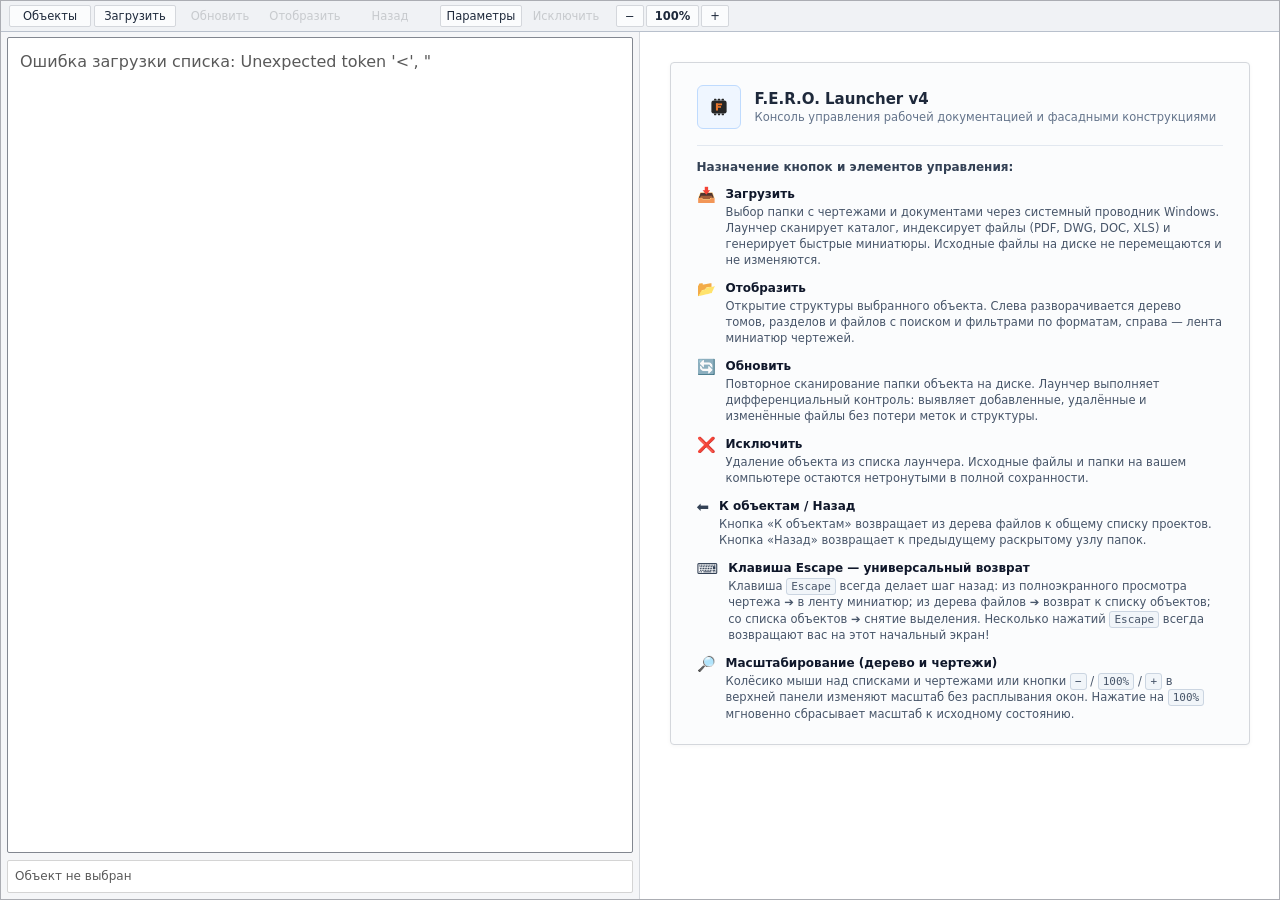
==== commit 89e1f76f: "fix: restore window 3 native open, keep Objects button active, auto-detect and handle empty DWG layo" ====
--- a/app/frontend/index.html
+++ b/app/frontend/index.html
@@ -10,7 +10,7 @@
 <body>
   <div class="app-window">
     <div class="action-grid" aria-label="Действия с объектом">
-      <button id="backToObjects" type="button" disabled title="Вернуться к списку загруженных объектов">Объекты</button>
+      <button id="backToObjects" type="button" title="Вернуться к списку загруженных объектов">Объекты</button>
       <button id="loadObject" type="button" title="Добавить новый объект в Launcher через системный диалог выбора папки Windows. Исходная папка не переносится и не меняется.">Загрузить</button>
       <button id="refreshObject" type="button" disabled title="Проверить выбранный объект заново: сравнить с предыдущим сканом и показать добавленные, изменённые и удалённые файлы без потери контекста.">Обновить</button>
       <button id="displayObject" type="button" disabled title="Открыть выбранный объект: показать дерево, поиск и фильтры файлов.">Отобразить</button>
@@ -214,6 +214,6 @@
   <script>
     pdfjsLib.GlobalWorkerOptions.workerSrc = 'lib/pdfjs/pdf.worker.min.js';
   </script>
-  <script src="app.js?v=20261014-dwg-live-poll-v2"></script>
+  <script src="app.js?v=20261014-dwg-live-poll-v3"></script>
 </body>
 </html>
--- a/app/frontend/styles.css
+++ b/app/frontend/styles.css
@@ -1140,6 +1140,23 @@
   box-shadow: 0 0 0 1px #3399ff;
 }
 
+.pdf-thumb.is-empty-dwg-sheet {
+  opacity: 0.75;
+  border-style: dashed;
+}
+
+.pdf-thumb.is-empty-dwg-sheet:hover,
+.pdf-thumb.is-empty-dwg-sheet.active {
+  opacity: 1;
+}
+
+.pdf-thumb.is-empty-dwg-sheet span::after {
+  content: " · пустой";
+  color: #888;
+  font-style: italic;
+  font-size: 10px;
+}
+
 .pdf-thumb img {
   display: block;
   width: auto;
@@ -1407,6 +1424,14 @@
   box-shadow: 0 0 6px rgba(0, 122, 204, 0.4);
 }
 
+.view-dpi-btn.dpi-150 {
+  border-color: rgba(0, 122, 204, 0.5);
+}
+
+.view-dpi-btn.dpi-72 {
+  opacity: 0.85;
+}
+
 .view-dpi-btn.loading {
   opacity: 0.6;
   cursor: wait;
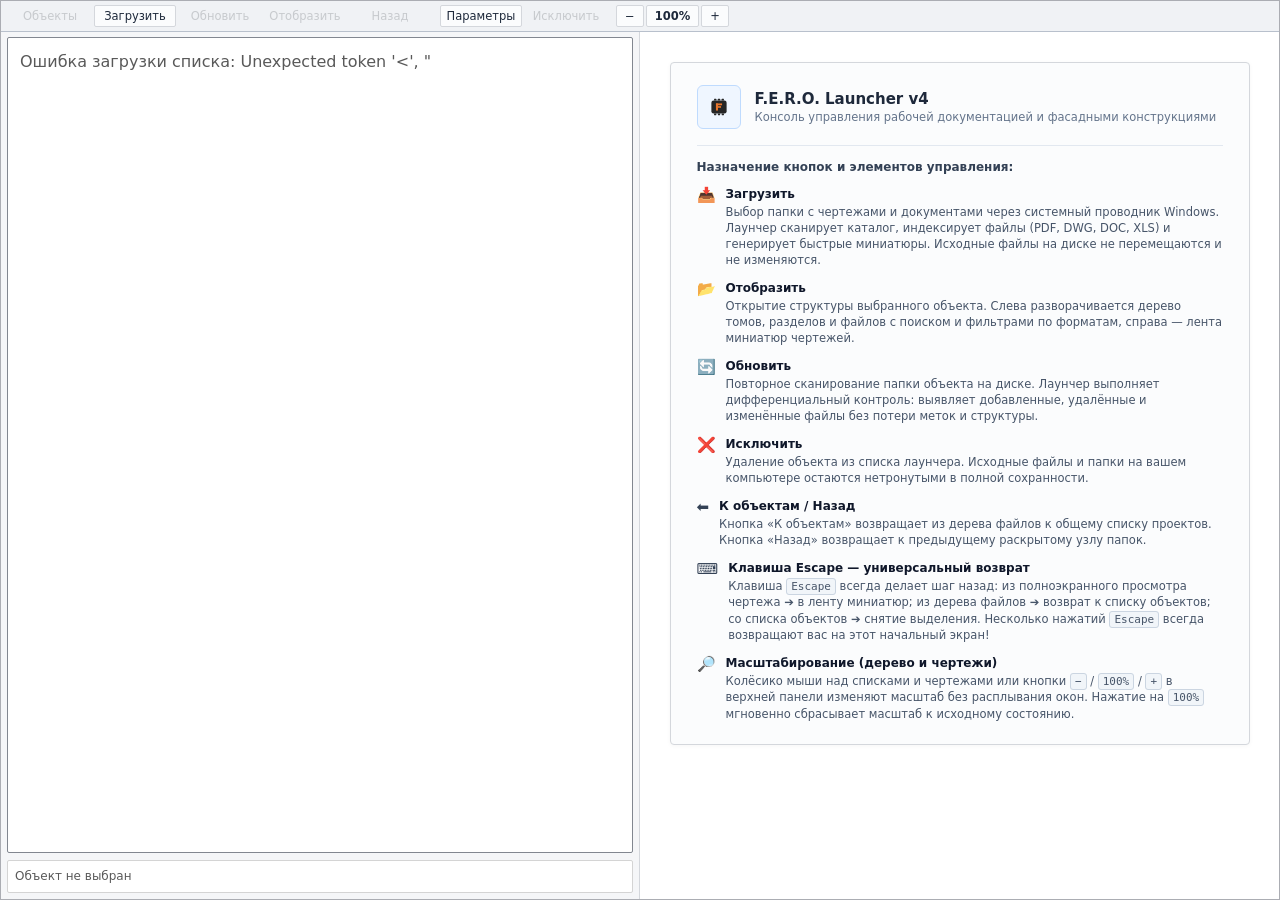
==== commit 69e2672b: "fix(ux): simplify Word viewer to continuous sheet, enforce strict Window 3 button rules, and fix Esc" ====
--- a/app/frontend/index.html
+++ b/app/frontend/index.html
@@ -144,16 +144,10 @@
             </div>
             <iframe class="excel-sheet-frame" id="excelSheetFrame" title="Лист Excel" loading="lazy"></iframe>
           </section>
-          <section class="excel-viewer" id="wordViewer" hidden aria-label="Просмотр Word-документа">
-            <div class="excel-book-title" id="wordDocTitle" title=""></div>
-            <div class="excel-tabs-bar">
-              <button class="excel-tab" id="wordOpenNative" type="button" title="Открыть оригинал в MS Word">Открыть в Word</button>
-              <div class="excel-tabs" id="wordMeta" aria-label="Сведения о документе"></div>
-            </div>
-            <iframe class="excel-sheet-frame" id="wordDocFrame" title="Документ Word" loading="lazy"></iframe>
+          <section class="excel-viewer word-viewer" id="wordViewer" hidden aria-label="Просмотр Word-документа">
+            <iframe class="excel-sheet-frame word-doc-frame" id="wordDocFrame" title="Документ Word" loading="lazy"></iframe>
           </section>
           <div class="viewer-controls" id="viewerControls" hidden>
-            <button id="viewOpenNative" type="button" title="Открыть в программе по умолчанию">Открыть</button>
             <button id="viewZoomOut" type="button" title="Уменьшить">−</button>
             <button id="viewZoomIn" type="button" title="Увеличить">+</button>
             <button id="viewFit" type="button" title="Вписать страницу">Вписать</button>
--- a/app/frontend/styles.css
+++ b/app/frontend/styles.css
@@ -1029,12 +1029,16 @@
 /* В стандартном режиме (две зоны: дерево слева, лента миниатюр справа):
    .pdf-thumbs занимает всё правое поле.
    Сцена .pdf-stage скрыта и открывается только в полноэкранном режиме (full-view) или для таблицы Excel */
-.shell:not(.full-view) .pdf-viewer:not(.empty) .pdf-thumbs {
+.shell:not(.full-view) .pdf-viewer:not(.empty):not(.stage-active) .pdf-thumbs {
   display: block !important;
   width: 100%;
   height: 100%;
   overflow-y: auto;
   overflow-x: hidden;
+}
+
+.shell:not(.full-view) .pdf-viewer.stage-active .pdf-thumbs {
+  display: none !important;
 }
 
 .shell:not(.full-view) .pdf-viewer .pdf-stage:not(:has(.excel-viewer:not([hidden]))):not(:has(#wordViewer:not([hidden]))) {
@@ -1266,6 +1270,29 @@
   display: none !important;
 }
 
+#wordViewer.word-viewer {
+  display: block;
+  grid-template-rows: none;
+  width: 100%;
+  height: 100%;
+  padding: 0;
+  margin: 0;
+  border: 0;
+}
+
+#wordViewer.word-viewer[hidden] {
+  display: none !important;
+}
+
+.word-doc-frame {
+  width: 100%;
+  height: 100%;
+  min-width: 0;
+  min-height: 0;
+  border: 0;
+  display: block;
+}
+
 .excel-book-title {
   min-width: 0;
   padding: 8px 12px;
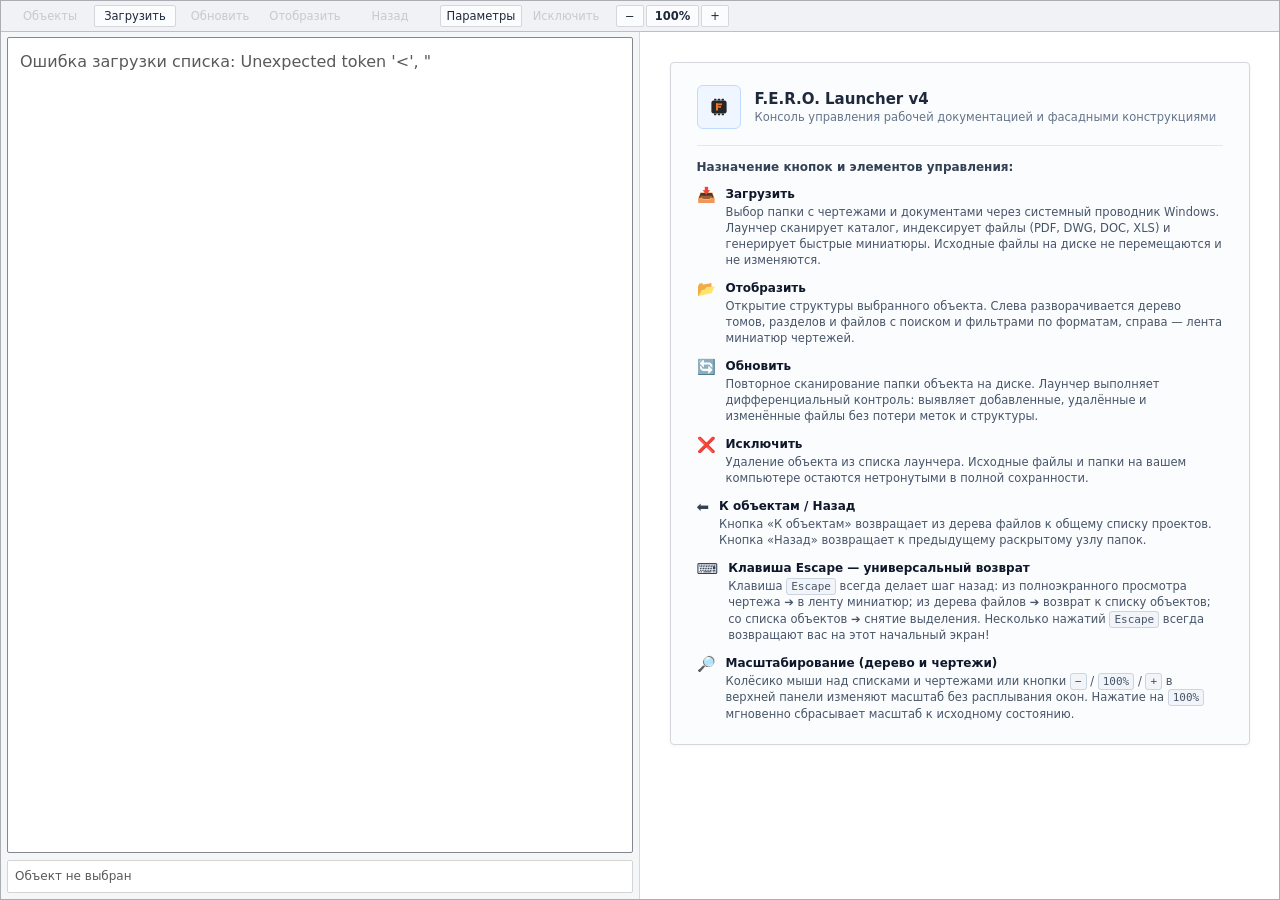
==== commit 9f535045: "fix: resolve DWG launch UnboundLocalError, suppress console popup, and fix image/video preview and n" ====
--- a/app/frontend/index.html
+++ b/app/frontend/index.html
@@ -134,6 +134,7 @@
           <div class="page-position" id="pagePosition" hidden></div>
           <img id="pdfPageImage" alt="" hidden>
           <canvas id="pdfPageCanvas" hidden></canvas>
+          <video id="mediaVideoViewer" controls hidden style="max-width:100%; max-height:100%; margin:auto; display:block; outline:none; border-radius:4px; box-shadow:0 8px 32px rgba(0,0,0,0.5);"></video>
           <div class="txt-viewer" id="txtViewer" hidden><pre id="txtContent"></pre></div>
           <section class="excel-viewer" id="excelViewer" hidden aria-label="Просмотр Excel-книги">
             <div class="excel-book-title" id="excelBookTitle" title=""></div>
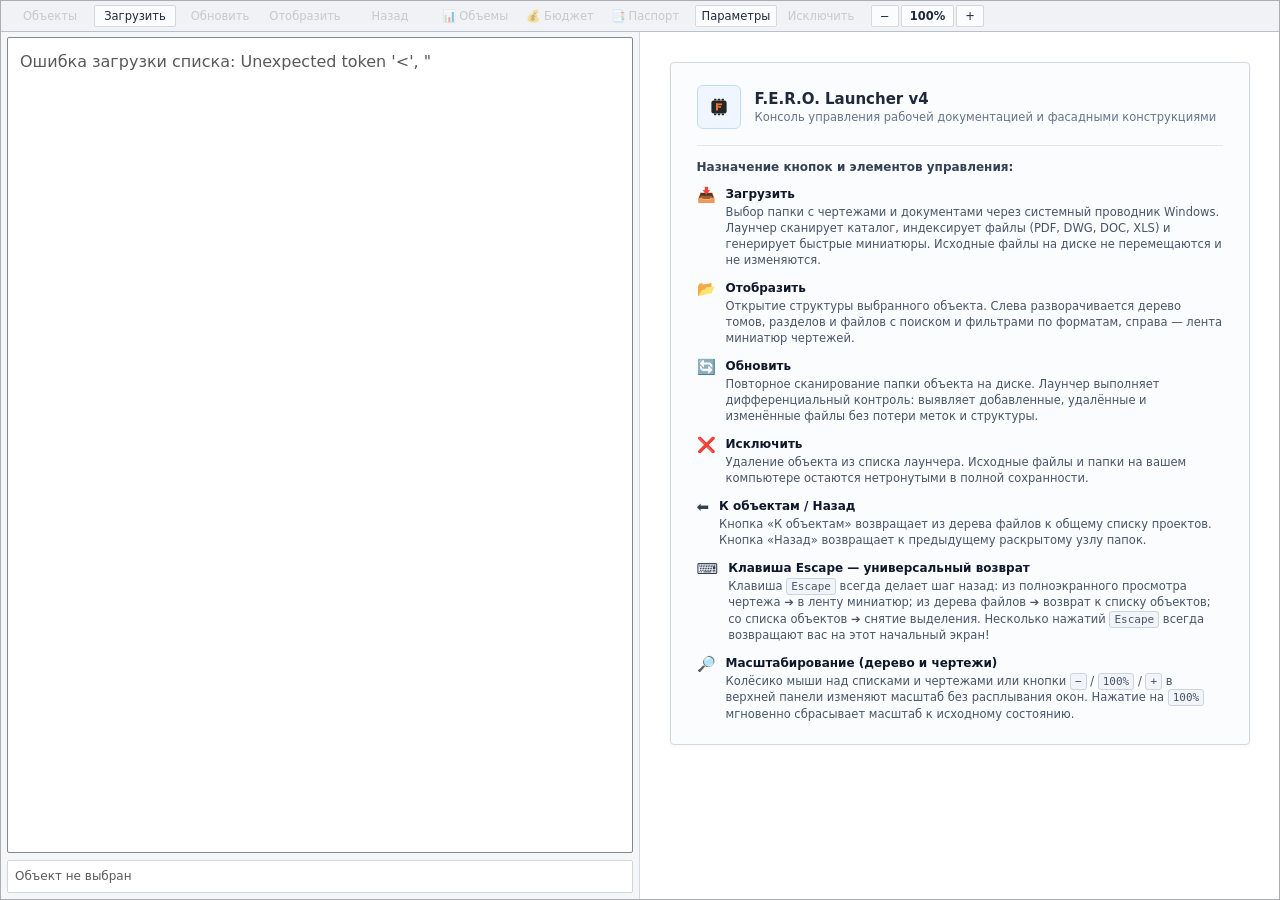
==== commit f625a7a8: "feat: complete FERO Launcher v4 volume reconciliation, budget and facade passport engine" ====
--- a/app/frontend/index.html
+++ b/app/frontend/index.html
@@ -15,6 +15,9 @@
       <button id="refreshObject" type="button" disabled title="Проверить выбранный объект заново: сравнить с предыдущим сканом и показать добавленные, изменённые и удалённые файлы без потери контекста.">Обновить</button>
       <button id="displayObject" type="button" disabled title="Открыть выбранный объект: показать дерево, поиск и фильтры файлов.">Отобразить</button>
       <button id="backToTree" type="button" disabled title="Вернуться к предыдущему состоянию дерева">Назад</button>
+      <button id="btnVolumes" type="button" disabled title="📊 Расчет и сверка объемов фасадов (Векторный PDF vs CAD DWG)">📊 Объемы</button>
+      <button id="btnBudget" type="button" disabled title="💰 Первоначальный коммерческий бюджет и смета фасадов">💰 Бюджет</button>
+      <button id="btnPassport" type="button" disabled title="📑 Инженерный паспорт фасадов объекта с калькулятором и экспортом">📑 Паспорт</button>
       <button id="btnSettings" type="button" title="Параметры лаунчера и ассоциации программ">Параметры</button>
       <button id="excludeObject" type="button" disabled title="Убрать объект из списка Launcher. Исходная папка не удаляется.">Исключить</button>
       <div class="scale-widget" id="scaleWidget" title="Масштаб отображения. Нажмите 100% для возврата к исходному состоянию">
@@ -148,6 +151,9 @@
           <section class="excel-viewer word-viewer" id="wordViewer" hidden aria-label="Просмотр Word-документа">
             <iframe class="excel-sheet-frame word-doc-frame" id="wordDocFrame" title="Документ Word" loading="lazy"></iframe>
           </section>
+          <section class="excel-viewer passport-viewer" id="passportViewer" hidden aria-label="Инженерный паспорт фасадов и сметы">
+            <iframe class="excel-sheet-frame passport-frame" id="passportFrame" title="Паспорт фасадов" loading="lazy" style="width:100%; height:100%; border:none; background:#e9ebeb;"></iframe>
+          </section>
           <div class="viewer-controls" id="viewerControls" hidden>
             <button id="viewZoomOut" type="button" title="Уменьшить">−</button>
             <button id="viewZoomIn" type="button" title="Увеличить">+</button>
--- a/app/frontend/styles.css
+++ b/app/frontend/styles.css
@@ -1041,7 +1041,7 @@
   display: none !important;
 }
 
-.shell:not(.full-view) .pdf-viewer .pdf-stage:not(:has(.excel-viewer:not([hidden]))):not(:has(#wordViewer:not([hidden]))) {
+.shell:not(.full-view) .pdf-viewer .pdf-stage:not(:has(.excel-viewer:not([hidden]))):not(:has(#wordViewer:not([hidden]))):not(:has(#passportViewer:not([hidden]))) {
   display: none !important;
 }
 
@@ -1054,7 +1054,8 @@
 }
 
 .shell:not(.full-view) .pdf-viewer .pdf-stage:has(.excel-viewer:not([hidden])),
-.shell:not(.full-view) .pdf-viewer .pdf-stage:has(#wordViewer:not([hidden])) {
+.shell:not(.full-view) .pdf-viewer .pdf-stage:has(#wordViewer:not([hidden])),
+.shell:not(.full-view) .pdf-viewer .pdf-stage:has(#passportViewer:not([hidden])) {
   display: block !important;
   position: relative;
   width: 100%;
@@ -1293,6 +1294,29 @@
   display: block;
 }
 
+#passportViewer.passport-viewer {
+  display: block;
+  grid-template-rows: none;
+  width: 100%;
+  height: 100%;
+  padding: 0;
+  margin: 0;
+  border: 0;
+}
+
+#passportViewer.passport-viewer[hidden] {
+  display: none !important;
+}
+
+.passport-frame {
+  width: 100%;
+  height: 100%;
+  min-width: 0;
+  min-height: 0;
+  border: 0;
+  display: block;
+}
+
 .excel-book-title {
   min-width: 0;
   padding: 8px 12px;
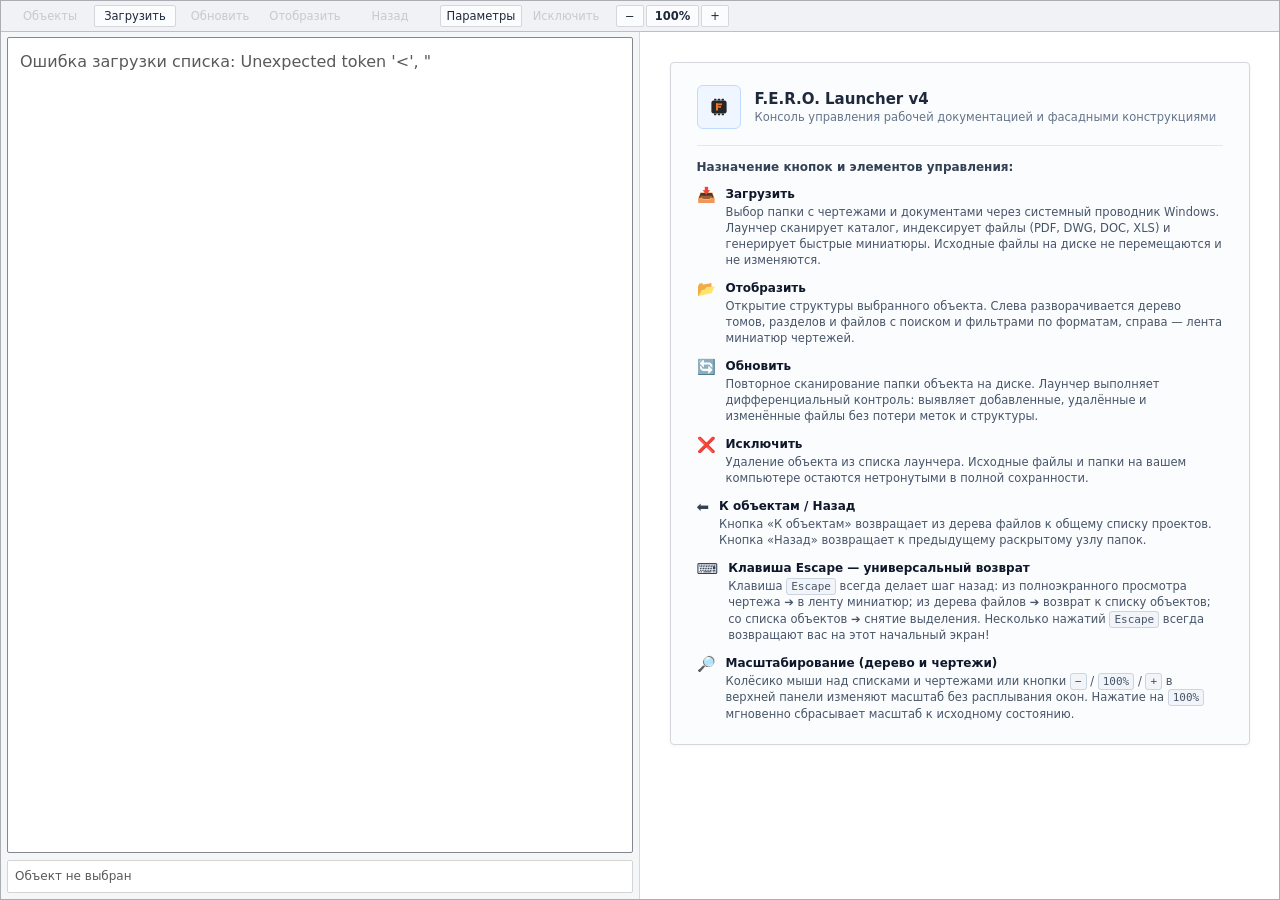
==== commit 22fb77a8: "fix(ui): eliminate black background artifact in window 3 and ensure pure white stage" ====
--- a/app/frontend/index.html
+++ b/app/frontend/index.html
@@ -5,7 +5,7 @@
   <meta name="viewport" content="width=device-width, initial-scale=1">
   <title>F.E.R.O. Launcher v4</title>
   <link rel="icon" href="favicon.ico" type="image/x-icon">
-  <link rel="stylesheet" href="styles.css?v=20261012-stage-nav-fix">
+  <link rel="stylesheet" href="styles.css?v=20261016-clean-white-bg">
 </head>
 <body>
   <div class="app-window">
@@ -15,9 +15,6 @@
       <button id="refreshObject" type="button" disabled title="Проверить выбранный объект заново: сравнить с предыдущим сканом и показать добавленные, изменённые и удалённые файлы без потери контекста.">Обновить</button>
       <button id="displayObject" type="button" disabled title="Открыть выбранный объект: показать дерево, поиск и фильтры файлов.">Отобразить</button>
       <button id="backToTree" type="button" disabled title="Вернуться к предыдущему состоянию дерева">Назад</button>
-      <button id="btnVolumes" type="button" disabled title="📊 Расчет и сверка объемов фасадов (Векторный PDF vs CAD DWG)">📊 Объемы</button>
-      <button id="btnBudget" type="button" disabled title="💰 Первоначальный коммерческий бюджет и смета фасадов">💰 Бюджет</button>
-      <button id="btnPassport" type="button" disabled title="📑 Инженерный паспорт фасадов объекта с калькулятором и экспортом">📑 Паспорт</button>
       <button id="btnSettings" type="button" title="Параметры лаунчера и ассоциации программ">Параметры</button>
       <button id="excludeObject" type="button" disabled title="Убрать объект из списка Launcher. Исходная папка не удаляется.">Исключить</button>
       <div class="scale-widget" id="scaleWidget" title="Масштаб отображения. Нажмите 100% для возврата к исходному состоянию">
@@ -137,7 +134,7 @@
           <div class="page-position" id="pagePosition" hidden></div>
           <img id="pdfPageImage" alt="" hidden>
           <canvas id="pdfPageCanvas" hidden></canvas>
-          <video id="mediaVideoViewer" controls hidden style="max-width:100%; max-height:100%; margin:auto; display:block; outline:none; border-radius:4px; box-shadow:0 8px 32px rgba(0,0,0,0.5);"></video>
+          <video id="mediaVideoViewer" controls hidden></video>
           <div class="txt-viewer" id="txtViewer" hidden><pre id="txtContent"></pre></div>
           <section class="excel-viewer" id="excelViewer" hidden aria-label="Просмотр Excel-книги">
             <div class="excel-book-title" id="excelBookTitle" title=""></div>
@@ -151,9 +148,6 @@
           <section class="excel-viewer word-viewer" id="wordViewer" hidden aria-label="Просмотр Word-документа">
             <iframe class="excel-sheet-frame word-doc-frame" id="wordDocFrame" title="Документ Word" loading="lazy"></iframe>
           </section>
-          <section class="excel-viewer passport-viewer" id="passportViewer" hidden aria-label="Инженерный паспорт фасадов и сметы">
-            <iframe class="excel-sheet-frame passport-frame" id="passportFrame" title="Паспорт фасадов" loading="lazy" style="width:100%; height:100%; border:none; background:#e9ebeb;"></iframe>
-          </section>
           <div class="viewer-controls" id="viewerControls" hidden>
             <button id="viewZoomOut" type="button" title="Уменьшить">−</button>
             <button id="viewZoomIn" type="button" title="Увеличить">+</button>
--- a/app/frontend/styles.css
+++ b/app/frontend/styles.css
@@ -1041,7 +1041,7 @@
   display: none !important;
 }
 
-.shell:not(.full-view) .pdf-viewer .pdf-stage:not(:has(.excel-viewer:not([hidden]))):not(:has(#wordViewer:not([hidden]))):not(:has(#passportViewer:not([hidden]))) {
+.shell:not(.full-view) .pdf-viewer .pdf-stage:not(:has(.excel-viewer:not([hidden]))):not(:has(#wordViewer:not([hidden]))) {
   display: none !important;
 }
 
@@ -1054,8 +1054,7 @@
 }
 
 .shell:not(.full-view) .pdf-viewer .pdf-stage:has(.excel-viewer:not([hidden])),
-.shell:not(.full-view) .pdf-viewer .pdf-stage:has(#wordViewer:not([hidden])),
-.shell:not(.full-view) .pdf-viewer .pdf-stage:has(#passportViewer:not([hidden])) {
+.shell:not(.full-view) .pdf-viewer .pdf-stage:has(#wordViewer:not([hidden])) {
   display: block !important;
   position: relative;
   width: 100%;
@@ -1076,6 +1075,7 @@
   min-height: 0;
   overflow: hidden;
   padding: 14px;
+  background: #ffffff;
 }
 
 .ribbon-load-more {
@@ -1231,6 +1231,7 @@
   overflow: hidden;
   padding: 14px;
   user-select: none;
+  background: #ffffff;
 }
 
 .pdf-stage img, .pdf-stage canvas {
@@ -1252,6 +1253,19 @@
   display: none !important;
 }
 
+#mediaVideoViewer {
+  max-width: 100%;
+  max-height: 100%;
+  margin: auto;
+  display: block;
+  outline: none;
+  border-radius: 4px;
+}
+
+#mediaVideoViewer[hidden] {
+  display: none !important;
+}
+
 .excel-viewer {
   cursor: default;
   position: absolute;
@@ -1286,29 +1300,6 @@
 }
 
 .word-doc-frame {
-  width: 100%;
-  height: 100%;
-  min-width: 0;
-  min-height: 0;
-  border: 0;
-  display: block;
-}
-
-#passportViewer.passport-viewer {
-  display: block;
-  grid-template-rows: none;
-  width: 100%;
-  height: 100%;
-  padding: 0;
-  margin: 0;
-  border: 0;
-}
-
-#passportViewer.passport-viewer[hidden] {
-  display: none !important;
-}
-
-.passport-frame {
   width: 100%;
   height: 100%;
   min-width: 0;
